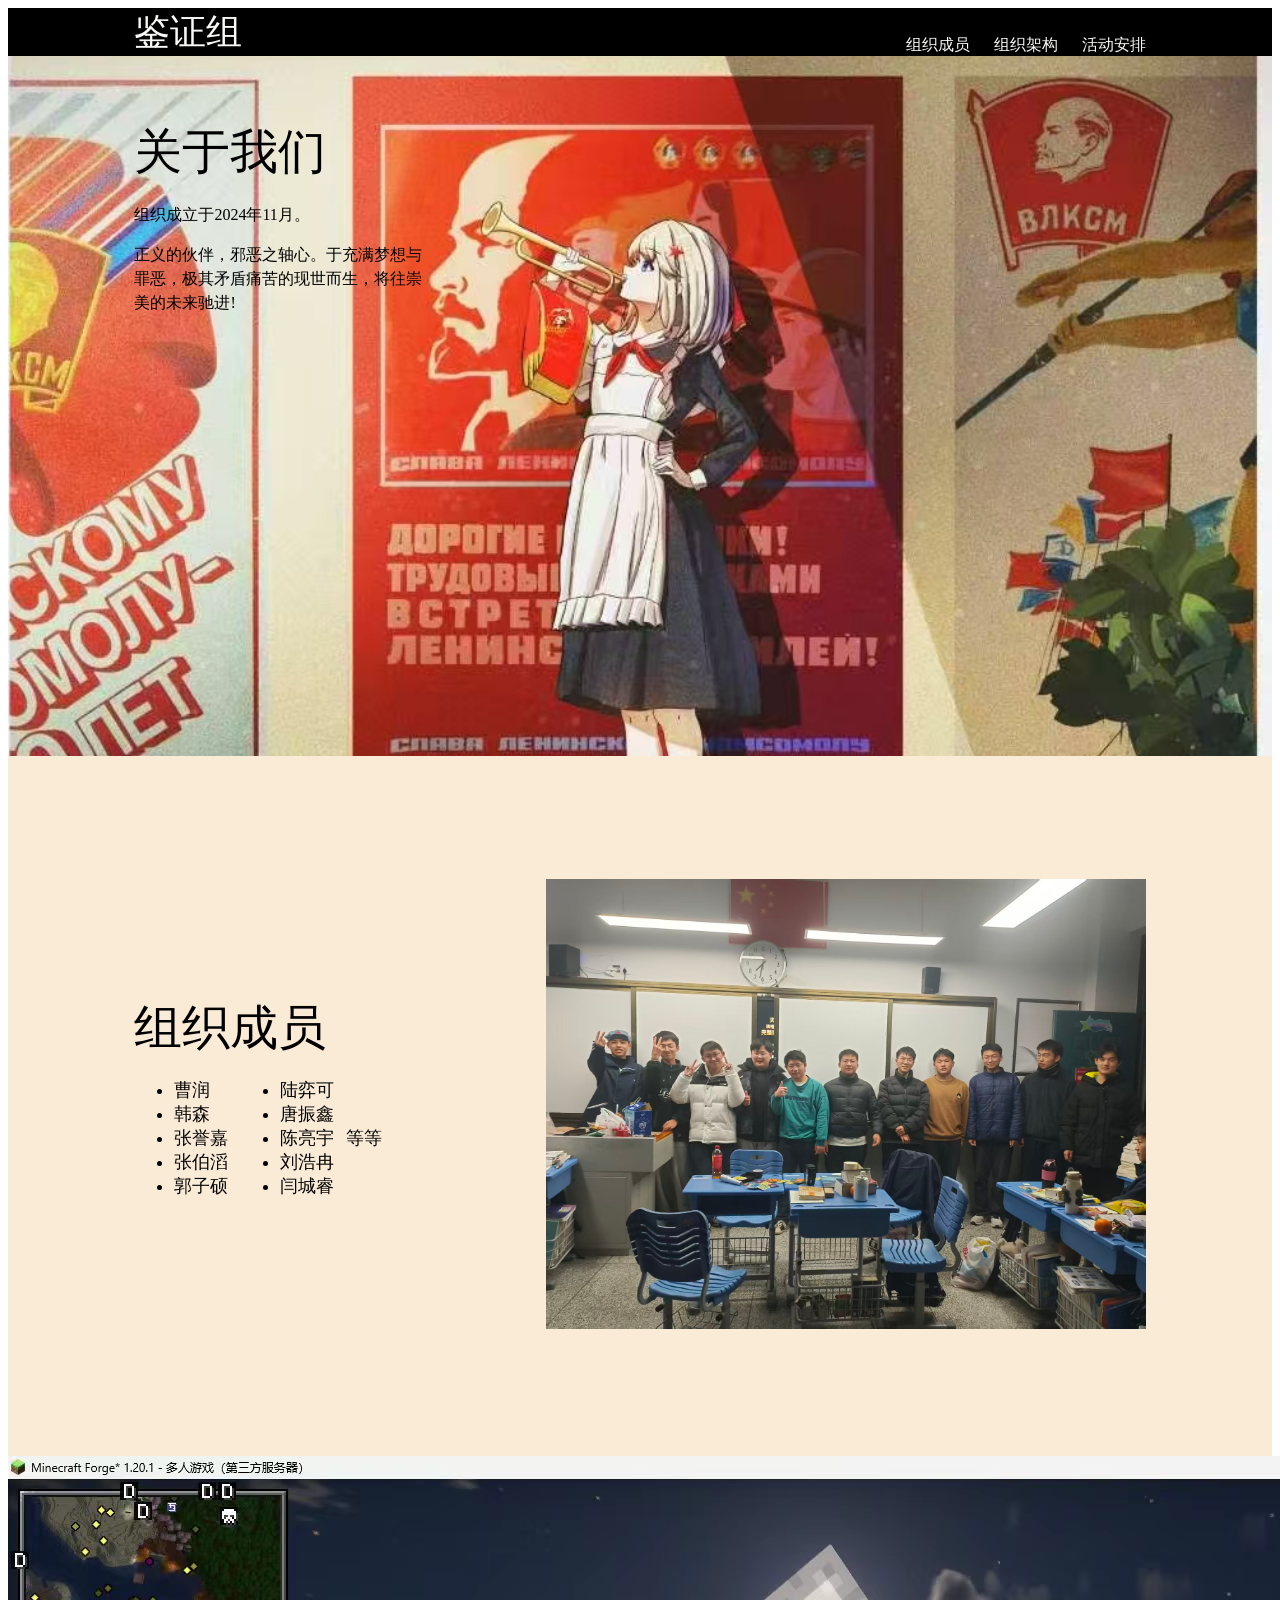
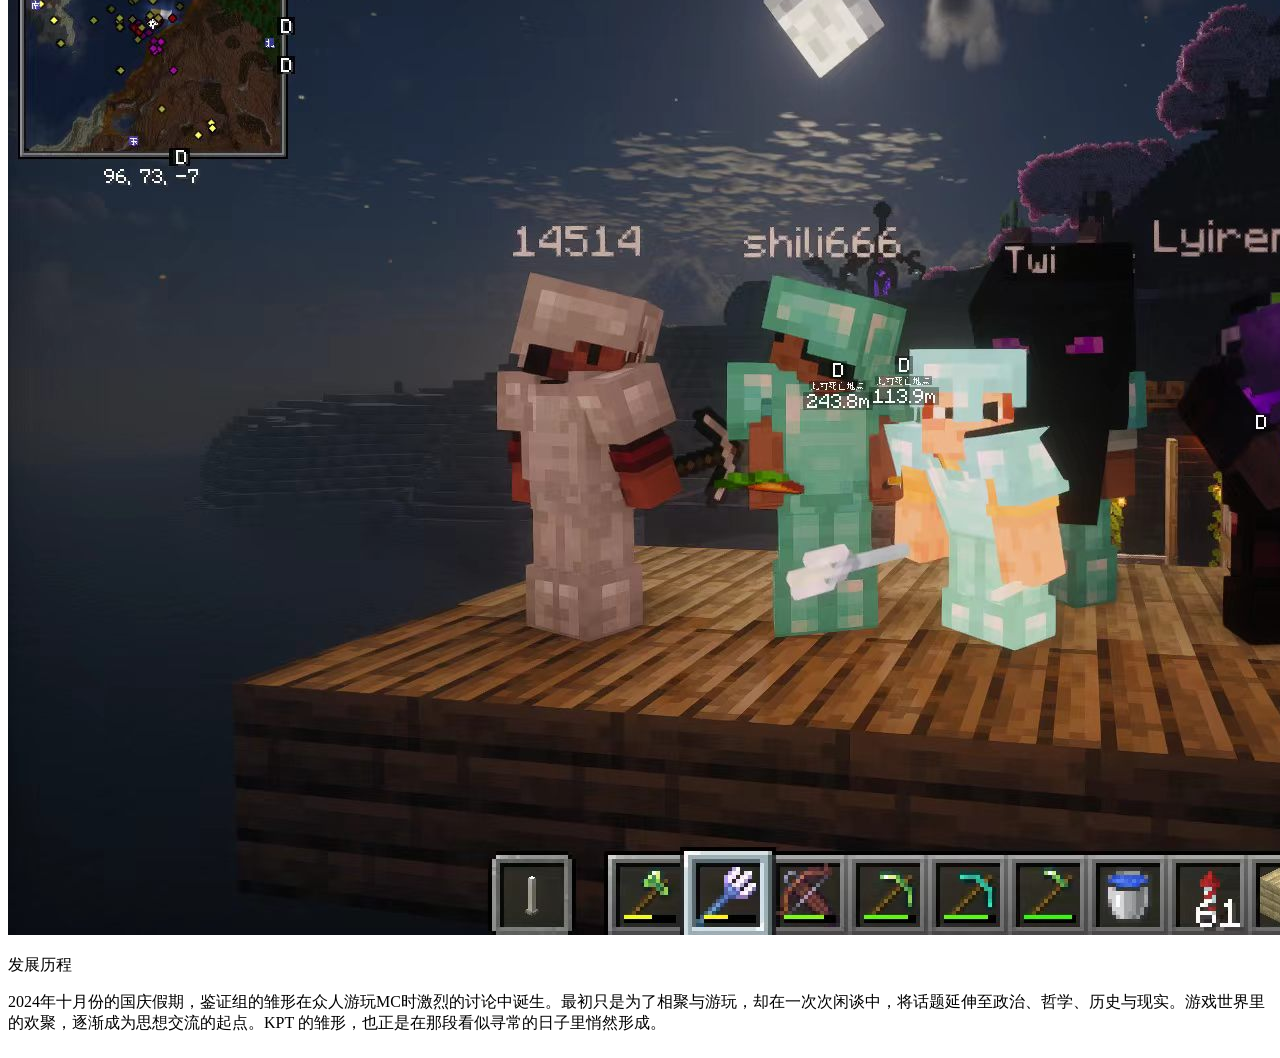
==== index.html @ d6d6b04a "完成了第三栏目（历史回顾）部分的html。" ====
<!DOCTYPE html>
<html lang="en">
<head>
    <meta charset="UTF-8">
    <meta name="viewport" content="width=device-width, initial-scale=1.0">
    <title>鉴证组</title>
    <link rel="stylesheet" href="styles.css">
</head>
<body>
    <div class="header">

        <div class="logo">鉴证组</div>

        <div class="links">
            <a href="./chengyuan/chengyuan.html">组织成员</a>
            <a href="">组织架构</a>
            <a href="">活动安排</a>
        </div>

    </div>

    <div class="container-one">
        <div class="one-left">
            <p class="one-info">关于我们</p>
            <div class="one-intro">
                <p>组织成立于2024年11月。</p>
                <p>正义的伙伴，邪恶之轴心。于充满梦想与罪恶，极其矛盾痛苦的现世而生，将往崇美的未来驰进!</p>
            </div>
        </div>
    </div>

    <div class="container-two">
        <div class="two-left">
            <div class="two-header">组织成员</div>
            <div class="members">
                <div class="members-left">
                    <ul>
                        <li>曹润</li>
                        <li>韩森</li>
                        <li>张誉嘉</li>
                        <li>张伯滔</li>
                        <li>郭子硕</li>
                    </ul>
                </div>
                <div class="members-right">
                    <ul>
                        <li>陆弈可</li>
                        <li>唐振鑫</li>
                        <li>陈亮宇</li>
                        <li>刘浩冉</li>
                        <li>闫城睿</li>
                    </ul>
                </div>
                <div class="members-0">等等</div>
            </div>
        </div>
        <div class="two-right">
            <img src="./images/group-photo.jpg" alt="A Group Photo of the KPT">
        </div>
    </div>

    <div class="container-three">
        <div class="three-header">
            <img src="./images/history.jpg" alt="Members of KPT Play MC Together.">
        </div>

        <div class="three-intro">
            <p class="three-title">发展历程</p>
            <p class="three-info">2024年十月份的国庆假期，鉴证组的雏形在众人游玩MC时激烈的讨论中诞生。最初只是为了相聚与游玩，却在一次次闲谈中，将话题延伸至政治、哲学、历史与现实。游戏世界里的欢聚，逐渐成为思想交流的起点。KPT 的雏形，也正是在那段看似寻常的日子里悄然形成。</p>
        </div>
    </div>
</body>
</html>
---- styles.css ----
body {
    font-family: Cambria, Cochin, Georgia, Times, 'Times New Roman', serif;
    display: flex;
    flex-direction: column;
}

.header {
    display: flex;
    padding: 0 10%;
    justify-content: space-between;
    align-items: center;
    height: 48px;
    background-color: black;
    color: azure;
}

.logo {
    font-size: 36px;
    color: #F9FAF8;
}

.links {
    display: flex;
    gap: 24px;
    justify-content: space-between;
    align-self: flex-end;
}

.links a {
    text-decoration: none;
    color: #F9FAF8;
}

.container-one {
    display: flex;
    padding: 20px 10%;
    justify-content: space-between;
    background: url(./images/home-page.jpg);
    background-position: center;
    background-size: cover;
    background-repeat: no-repeat;
    background-attachment: fixed;
    min-height: 700px;
    box-sizing: border-box;
}

.one-left {
    display: flex;
    flex-direction: column;
    flex: 1;
    color: black;
    padding-top: 50px;
}

.one-info {
    font-size: 48px;
    margin: 0;
    line-height: 1.1;
}

.one-intro {
    line-height: 1.5;
    font-size: 16px;
    font-weight: 100;
    margin: 8px 0 24px 0;
    max-width: 300px;
}

.container-two {
    display: flex;
    padding: 20px 10%;
    justify-content: space-between;
    background-color: antiquewhite;
    min-height: 700px;
    box-sizing: border-box;
    align-items: center;
}

.members {
    display: flex;
    justify-content: space-between;
    align-items: center;
    gap: 12px;
    font-size: 18px;
}

.two-header {
    font-size: 48px;
}

.two-right img {
    max-width: 600px;
}
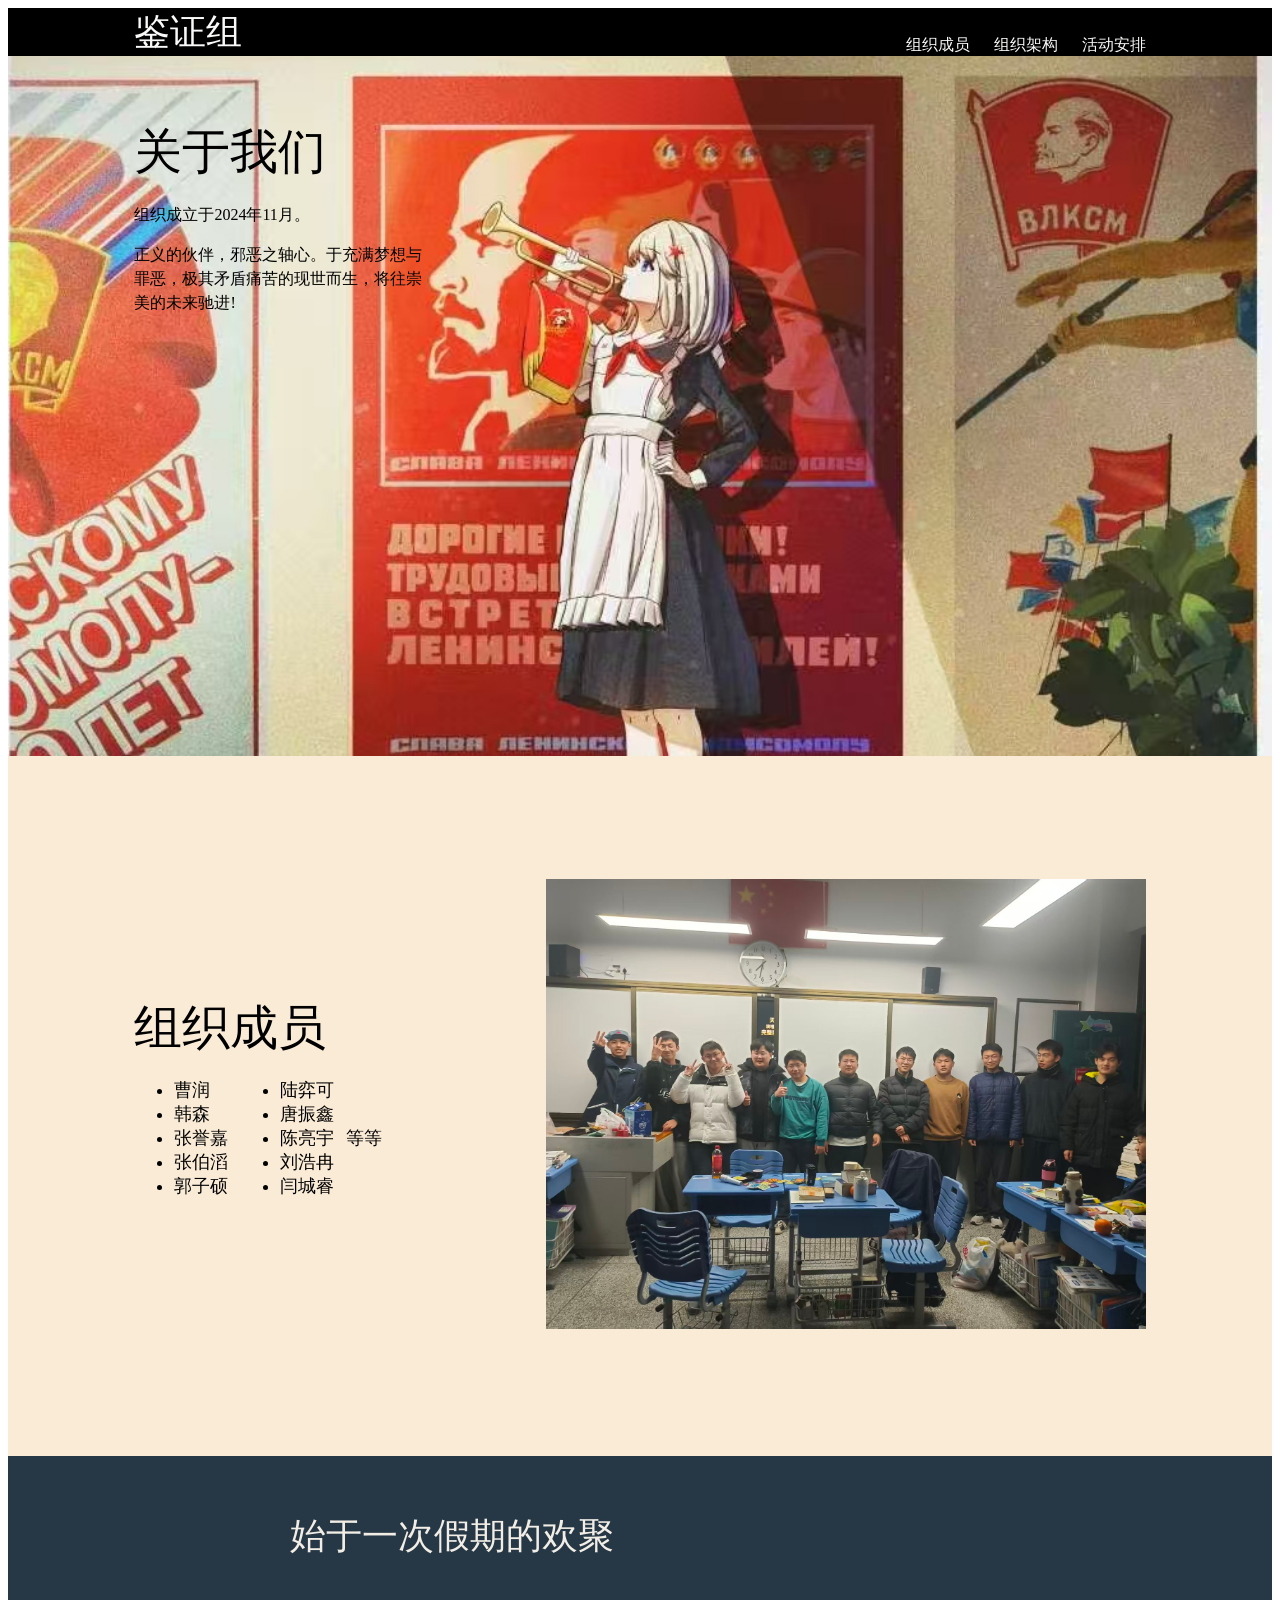
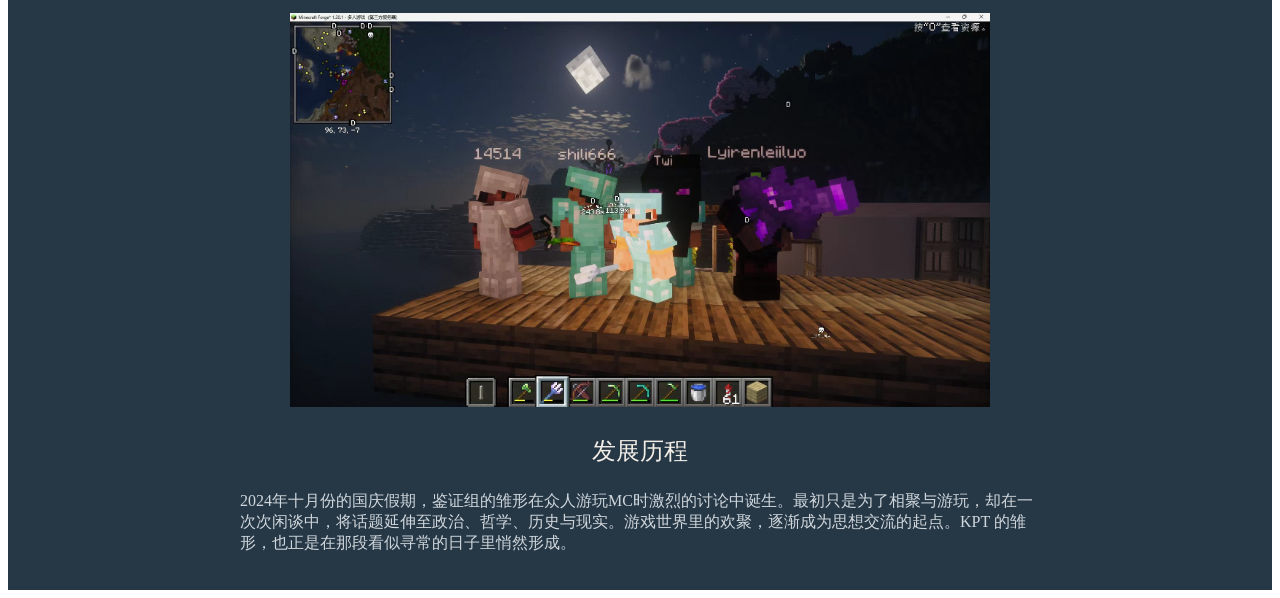
==== commit b53c383b: "完成了第三部分“历史回顾”。" ====
--- a/index.html
+++ b/index.html
@@ -61,11 +61,12 @@
 
     <div class="container-three">
         <div class="three-header">
+            <p class="three-title">始于一次假期的欢聚</p>
             <img src="./images/history.jpg" alt="Members of KPT Play MC Together.">
         </div>
 
         <div class="three-intro">
-            <p class="three-title">发展历程</p>
+            <p class="three-intro-title">发展历程</p>
             <p class="three-info">2024年十月份的国庆假期，鉴证组的雏形在众人游玩MC时激烈的讨论中诞生。最初只是为了相聚与游玩，却在一次次闲谈中，将话题延伸至政治、哲学、历史与现实。游戏世界里的欢聚，逐渐成为思想交流的起点。KPT 的雏形，也正是在那段看似寻常的日子里悄然形成。</p>
         </div>
     </div>
--- a/styles.css
+++ b/styles.css
@@ -90,4 +90,42 @@
 
 .two-right img {
     max-width: 600px;
+}
+
+.container-three {
+    display: flex;
+    flex-direction: column;
+    align-items: center;
+    padding: 20px 10%;
+    background-color: #263746;
+    min-height: 700px;
+    box-sizing: border-box;
+}
+
+.three-title {
+    color: #F2EEE6;
+    font-size: 36px;
+}
+
+.three-header img{
+    width: 700px;
+    margin-top: 16px;
+}
+
+.three-intro {
+    display: flex;
+    flex-direction: column;
+    align-items: center;
+}
+
+.three-intro-title {
+    color: #F2EEE6;
+    font-size: 24px;
+}
+
+.three-info {
+    color: #D0D7DC;
+    font-size: 16px;
+    max-width: 800px;
+    margin-top: 0;
 }
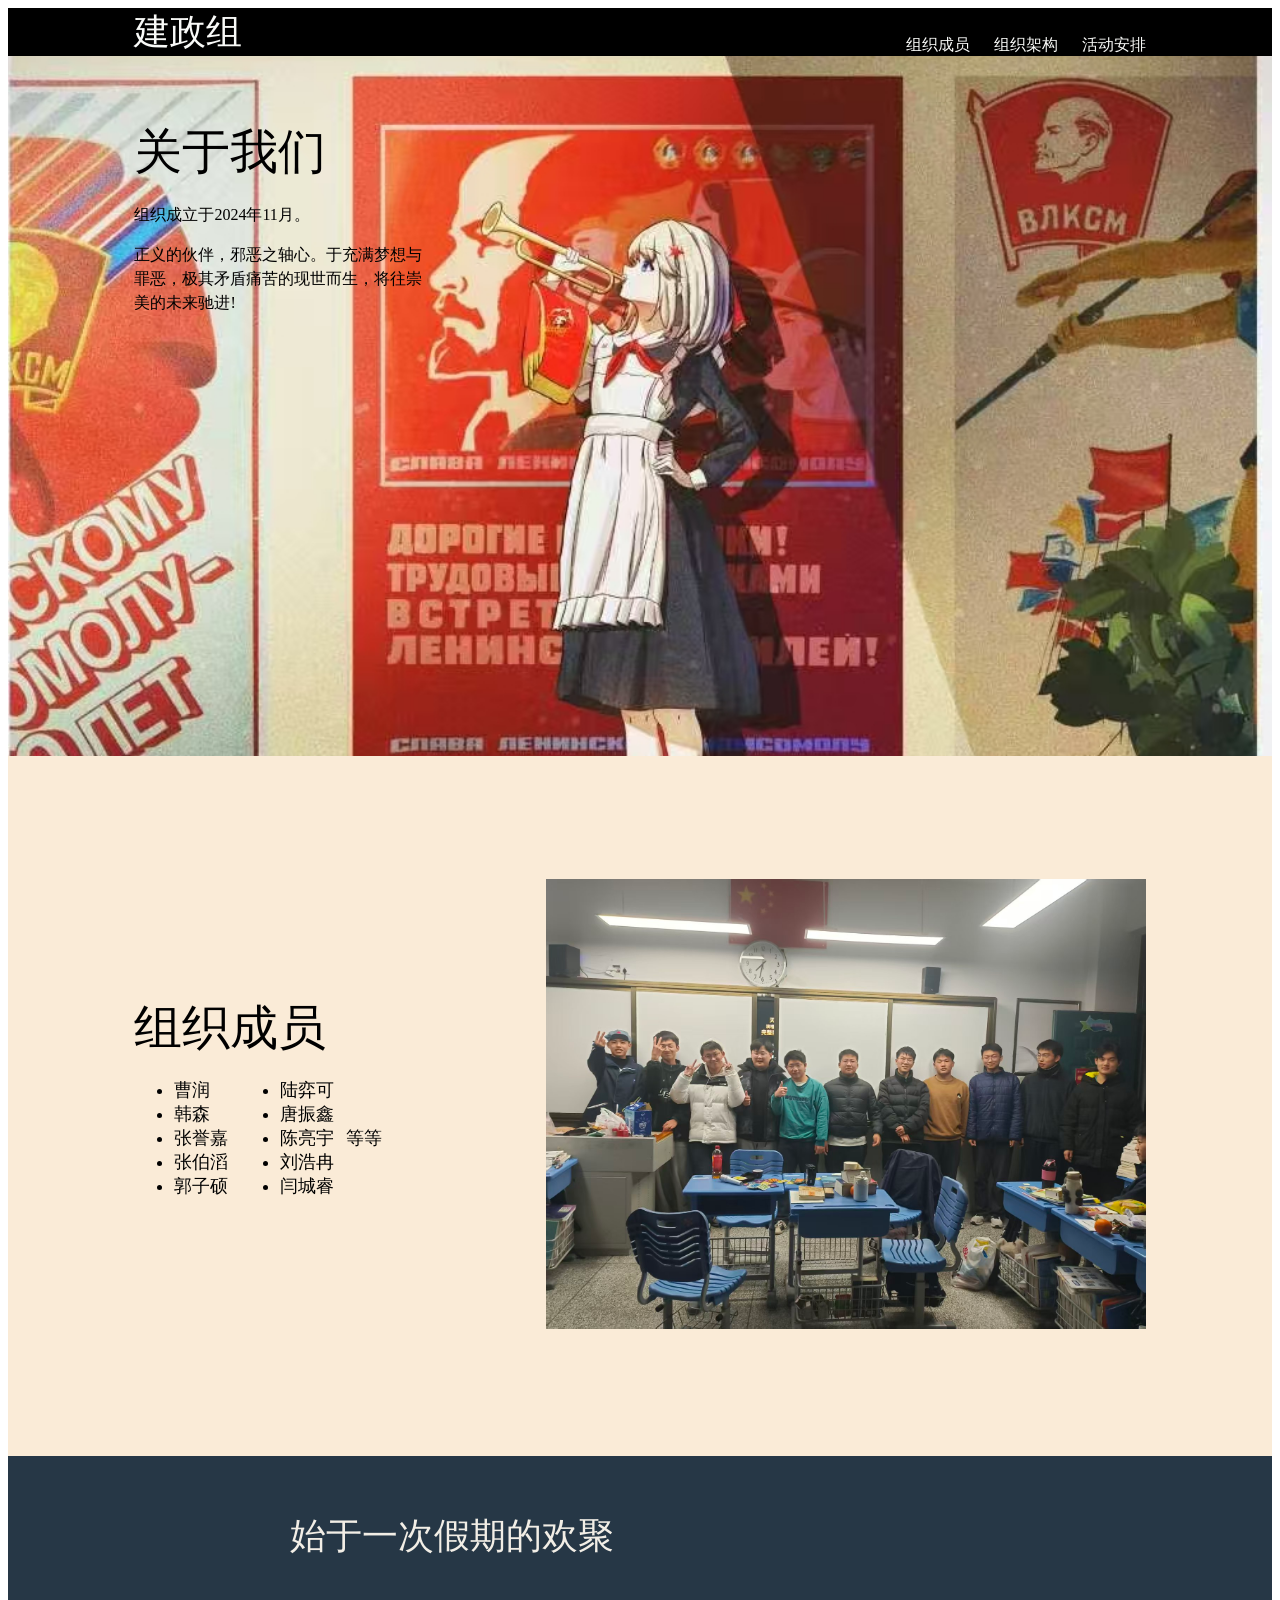
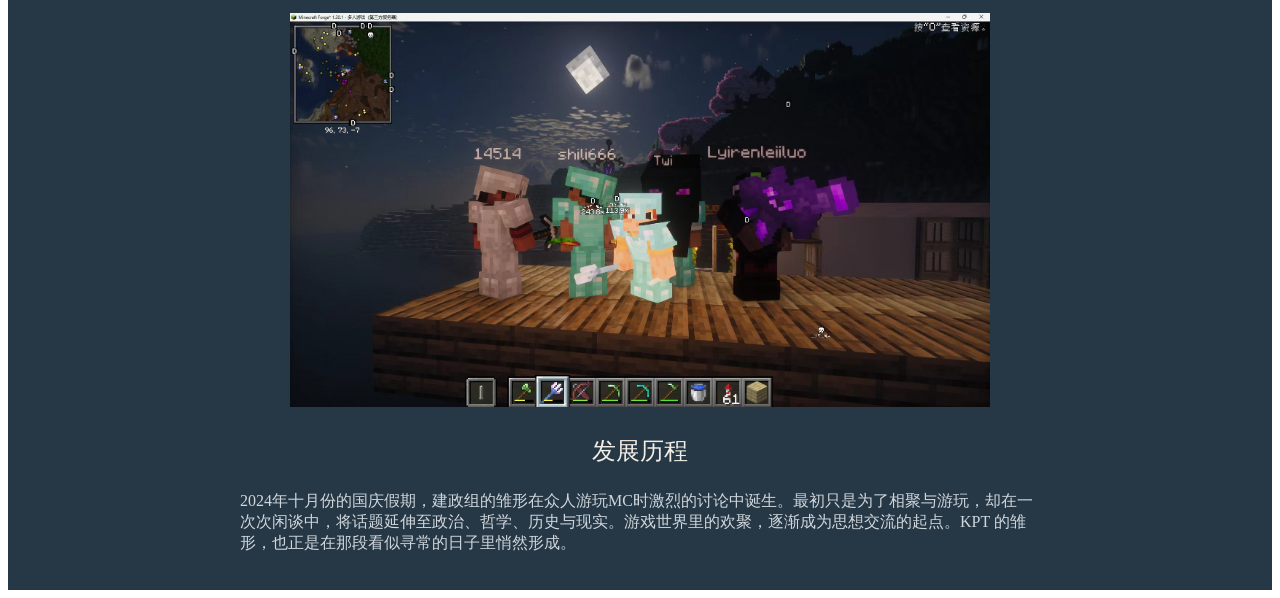
==== commit 8f144090: "组名更正。" ====
--- a/index.html
+++ b/index.html
@@ -9,7 +9,7 @@
 <body>
     <div class="header">
 
-        <div class="logo">鉴证组</div>
+        <div class="logo">建政组</div>
 
         <div class="links">
             <a href="./chengyuan/chengyuan.html">组织成员</a>
@@ -67,7 +67,19 @@
 
         <div class="three-intro">
             <p class="three-intro-title">发展历程</p>
-            <p class="three-info">2024年十月份的国庆假期，鉴证组的雏形在众人游玩MC时激烈的讨论中诞生。最初只是为了相聚与游玩，却在一次次闲谈中，将话题延伸至政治、哲学、历史与现实。游戏世界里的欢聚，逐渐成为思想交流的起点。KPT 的雏形，也正是在那段看似寻常的日子里悄然形成。</p>
+            <p class="three-info">2024年十月份的国庆假期，建政组的雏形在众人游玩MC时激烈的讨论中诞生。最初只是为了相聚与游玩，却在一次次闲谈中，将话题延伸至政治、哲学、历史与现实。游戏世界里的欢聚，逐渐成为思想交流的起点。KPT 的雏形，也正是在那段看似寻常的日子里悄然形成。</p>
+        </div>
+    </div>
+
+    <div class="container-four">
+        <div class="first-logo">
+
+        </div>
+        <div class="second-logo">
+
+        </div>
+        <div class="third-logo">
+
         </div>
     </div>
 </body>
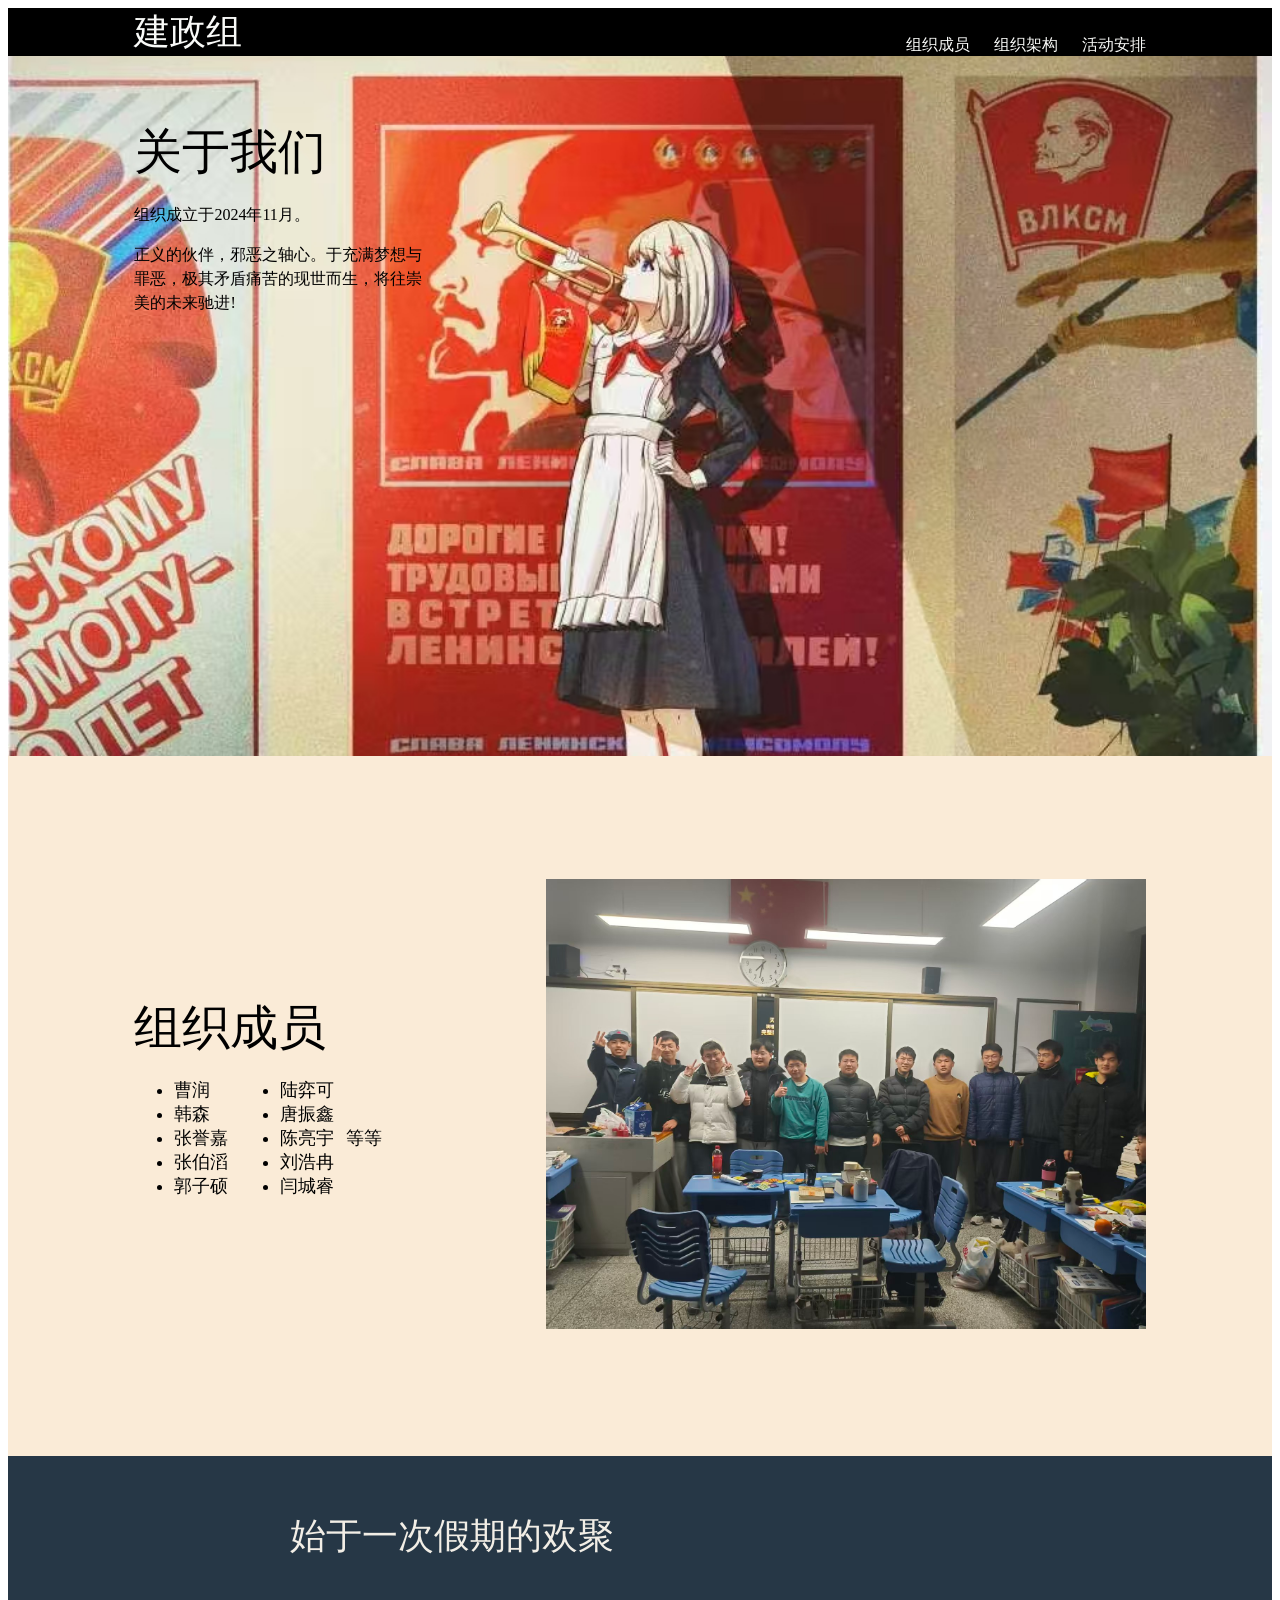
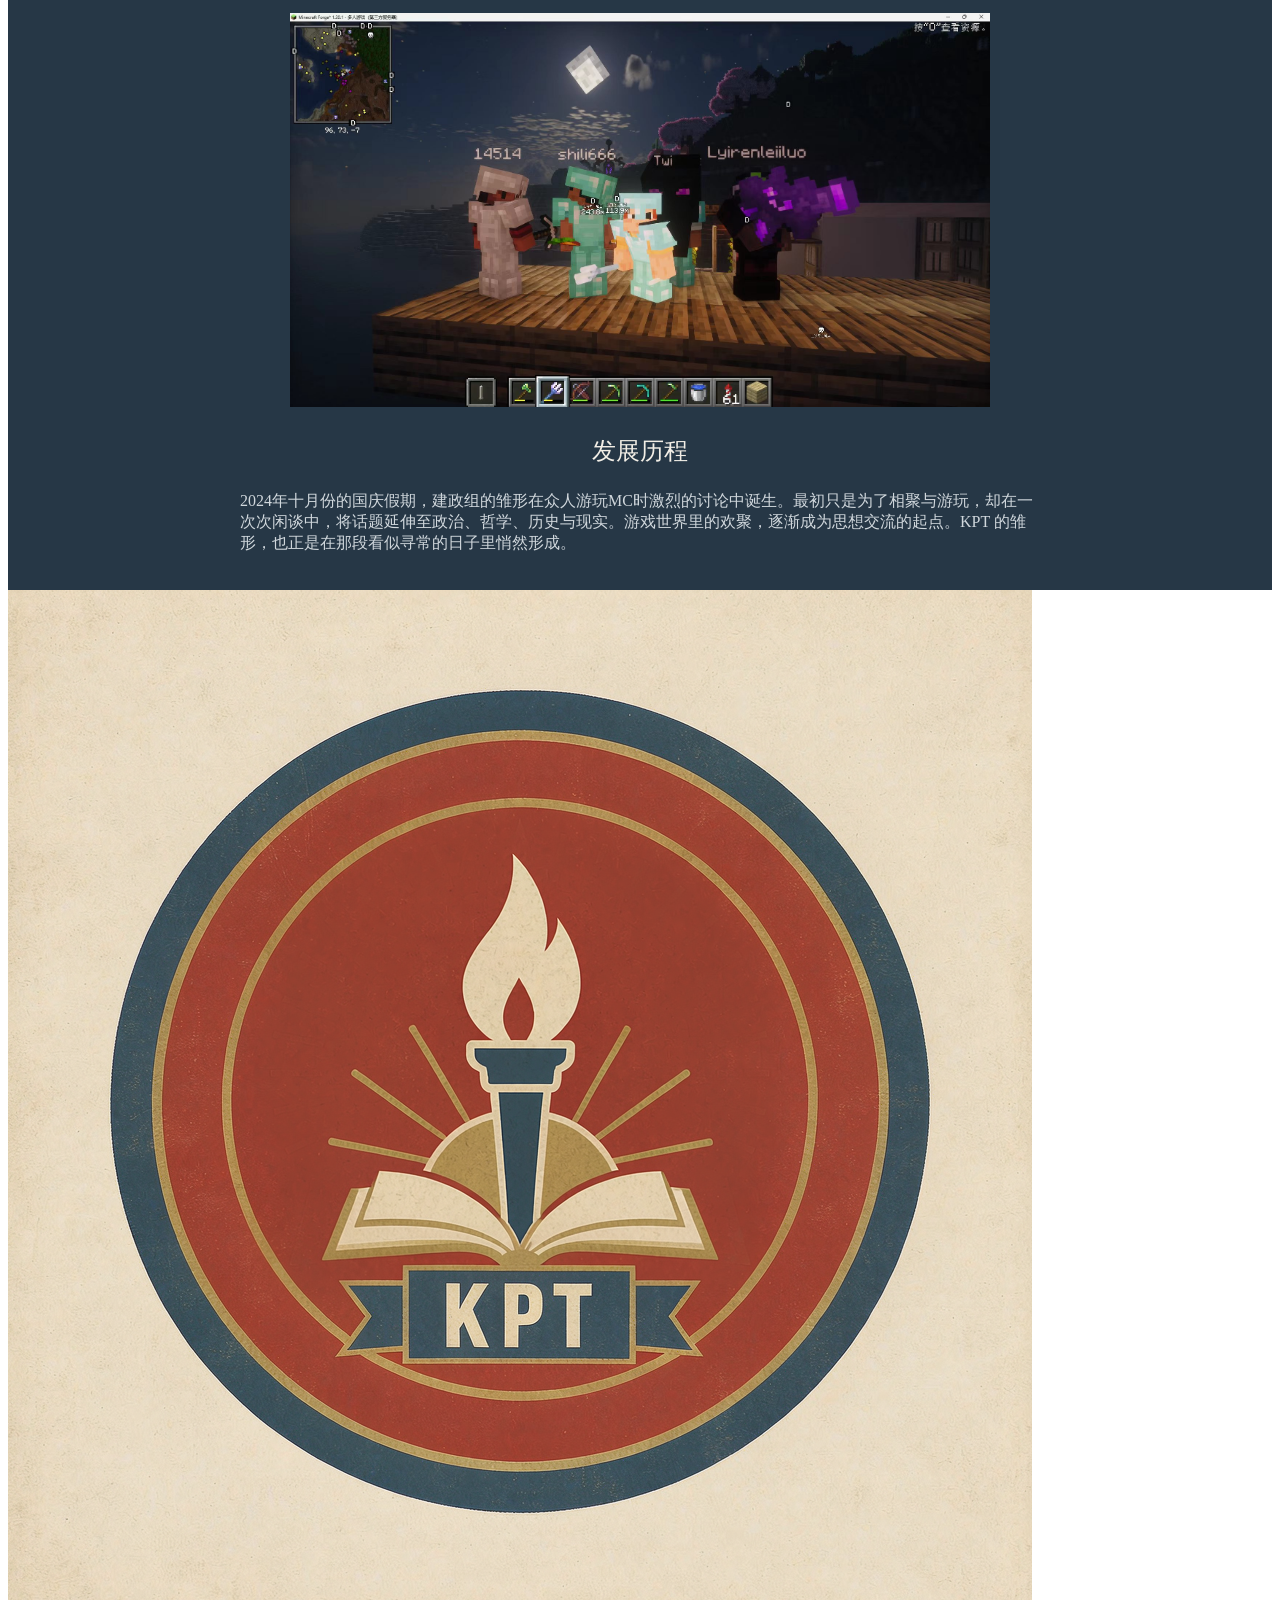
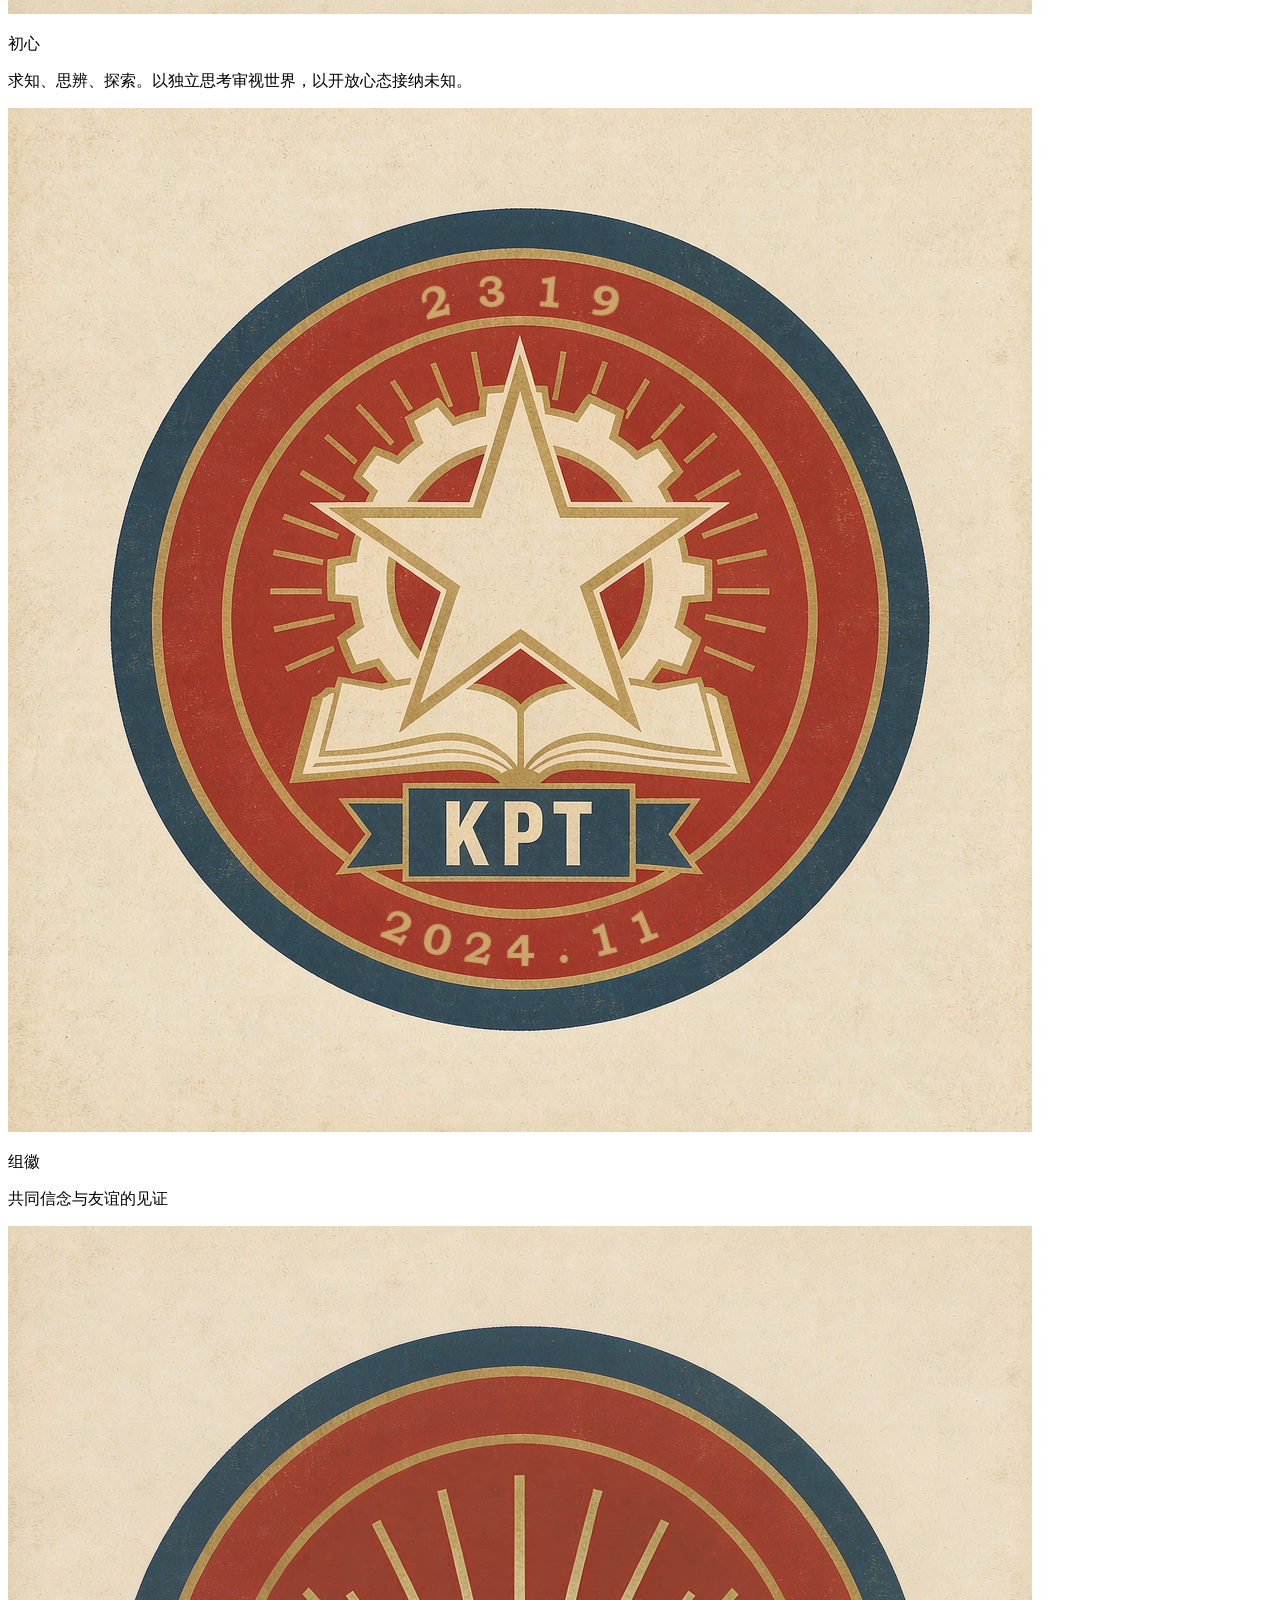
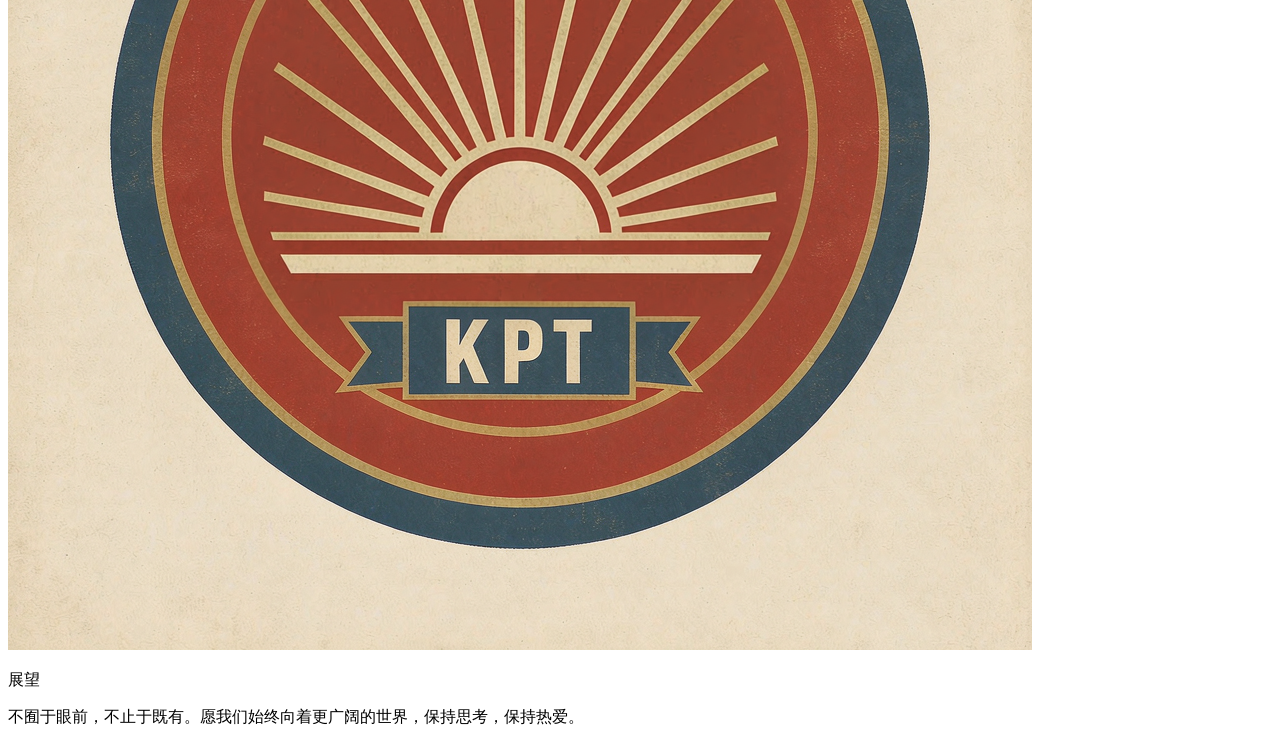
==== commit 5399ff4d: "完成了主页第四栏的html。" ====
--- a/index.html
+++ b/index.html
@@ -3,7 +3,7 @@
 <head>
     <meta charset="UTF-8">
     <meta name="viewport" content="width=device-width, initial-scale=1.0">
-    <title>鉴证组</title>
+    <title>建政组</title>
     <link rel="stylesheet" href="styles.css">
 </head>
 <body>
@@ -73,13 +73,19 @@
 
     <div class="container-four">
         <div class="first-logo">
-
+            <img src="./images/kpt-badge-origin.png" alt="KPT's Origin.">
+            <p class="four-header">初心</p>
+            <p class="four-info">求知、思辨、探索。以独立思考审视世界，以开放心态接纳未知。</p>
         </div>
         <div class="second-logo">
-
+            <img src="./images/kpt-badge-emblem.png" alt="KPT's Logo">
+            <p class="four-header">组徽</p>
+            <p class="four-info">共同信念与友谊的见证</p>
         </div>
         <div class="third-logo">
-
+            <img src="./images/kpt-badge-vision.png" alt="KPT's Vision.">
+            <p class="four-header">展望</p>
+            <p class="four-info">不囿于眼前，不止于既有。愿我们始终向着更广阔的世界，保持思考，保持热爱。</p>
         </div>
     </div>
 </body>
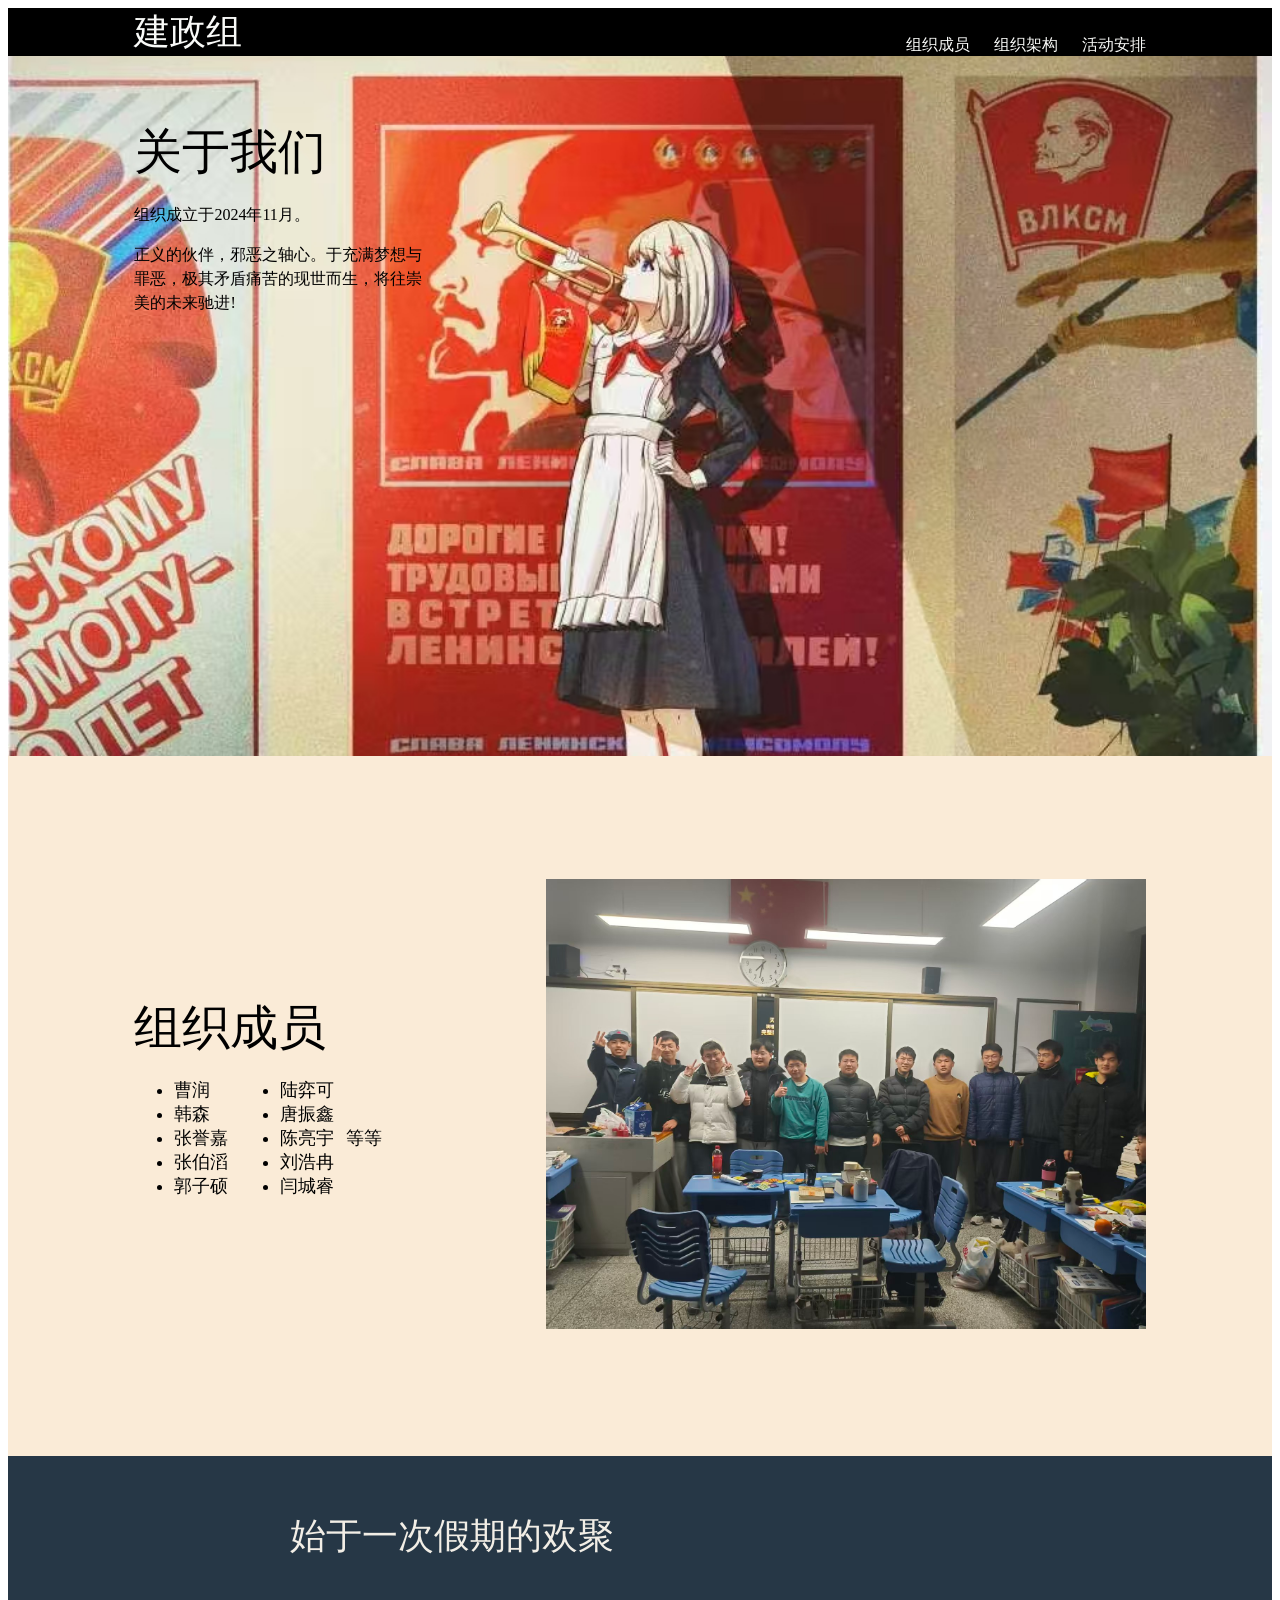
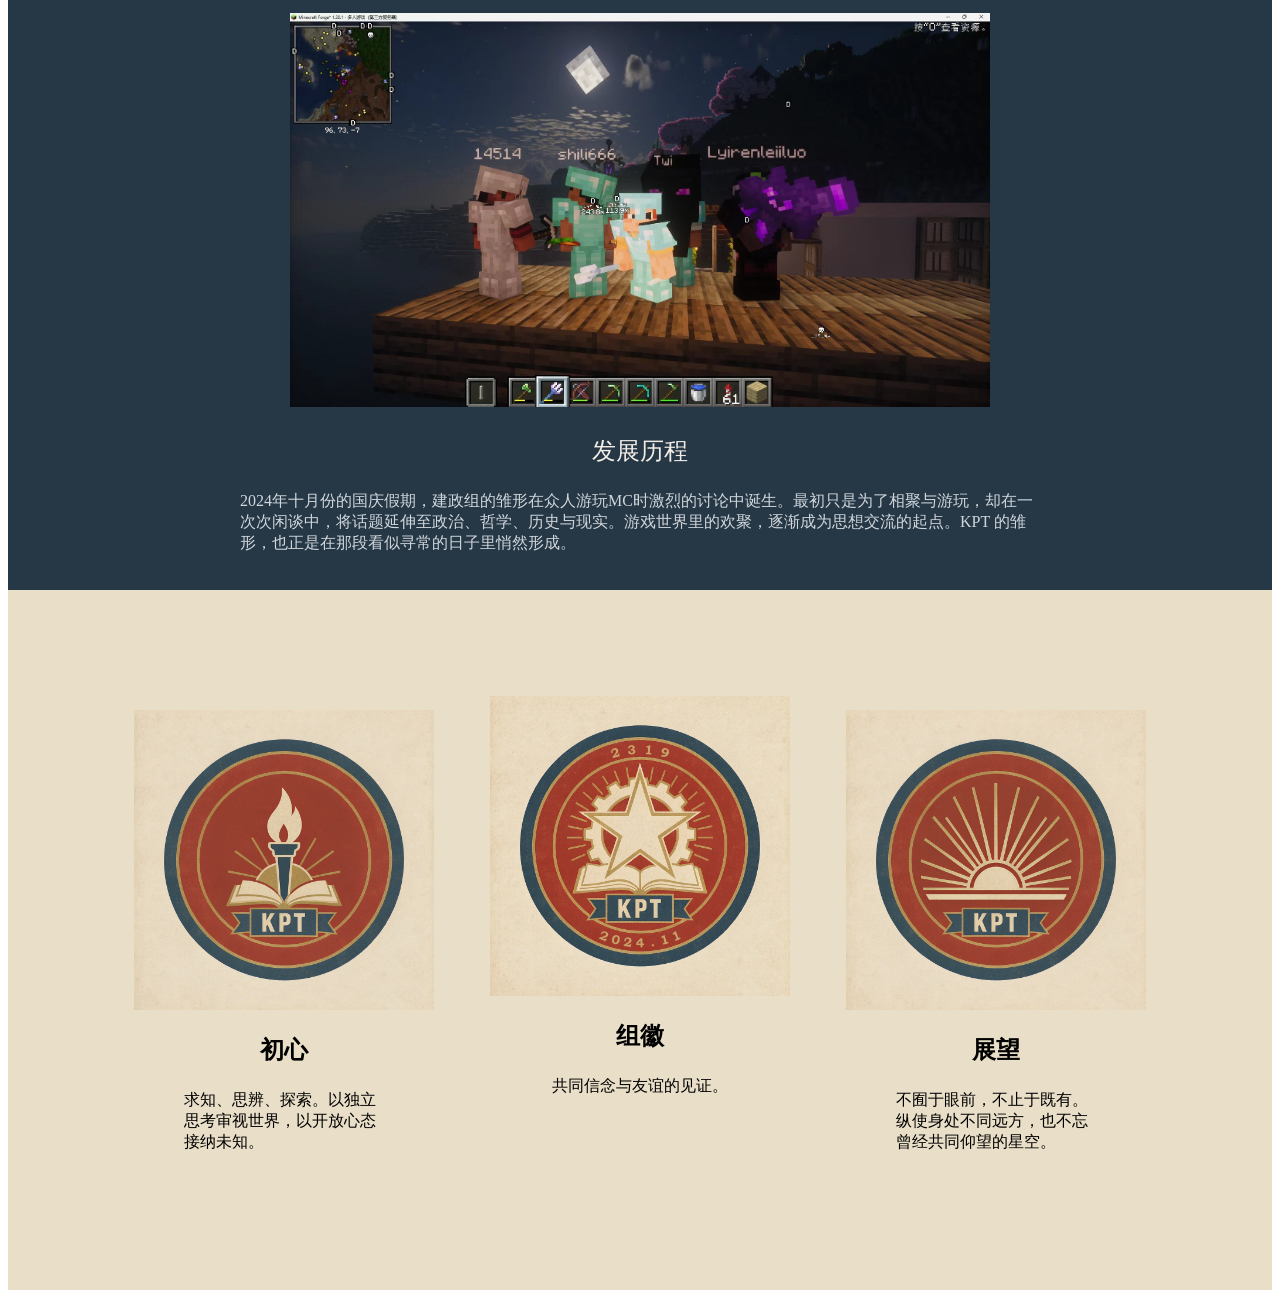
==== commit 1a3d15ee: "完成了第四栏目。" ====
--- a/index.html
+++ b/index.html
@@ -80,12 +80,12 @@
         <div class="second-logo">
             <img src="./images/kpt-badge-emblem.png" alt="KPT's Logo">
             <p class="four-header">组徽</p>
-            <p class="four-info">共同信念与友谊的见证</p>
+            <p class="four-info">共同信念与友谊的见证。</p>
         </div>
         <div class="third-logo">
             <img src="./images/kpt-badge-vision.png" alt="KPT's Vision.">
             <p class="four-header">展望</p>
-            <p class="four-info">不囿于眼前，不止于既有。愿我们始终向着更广阔的世界，保持思考，保持热爱。</p>
+            <p class="four-info">不囿于眼前，不止于既有。纵使身处不同远方，也不忘曾经共同仰望的星空。</p>
         </div>
     </div>
 </body>
--- a/styles.css
+++ b/styles.css
@@ -128,4 +128,43 @@
     font-size: 16px;
     max-width: 800px;
     margin-top: 0;
+}
+
+.container-four {
+    display: flex;
+    justify-content: space-between;
+    padding: 20px 10%;
+    background-color: #E9DFC8;
+    align-items: center;
+    min-height: 700px;
+    box-sizing: border-box;
+}
+
+.container-four img {
+    max-width: 300px;
+}
+
+.second-logo {
+    margin-bottom: 70px;
+}
+
+.four-header {
+    font-size: 24px;
+    text-align: center;
+    font-weight: bold;
+}
+
+.first-logo,
+.second-logo,
+.third-logo {
+    display: flex;
+    flex-direction: column;
+    align-items: center;
+}
+
+.four-info {
+    max-width: 200px;
+    font-size: 16px;
+    margin-top: 0;
+    padding-top: 0;
 }
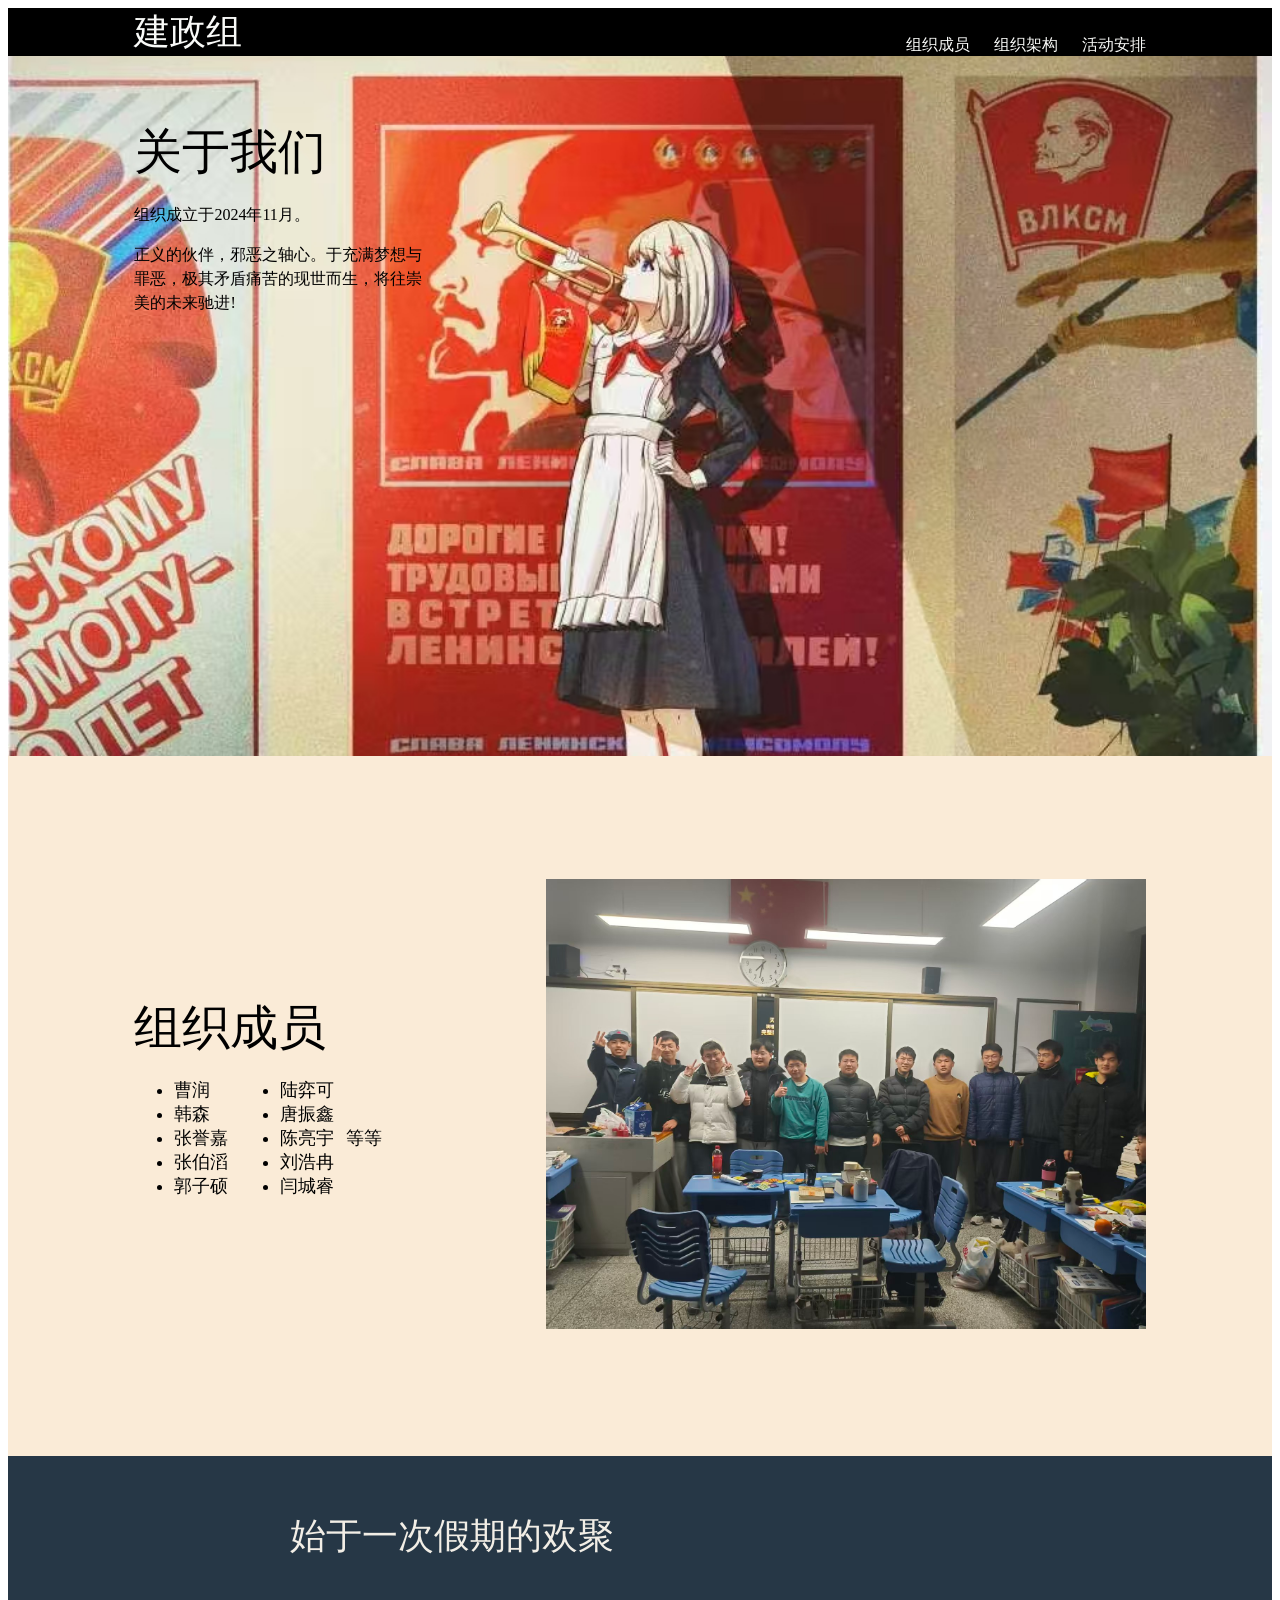
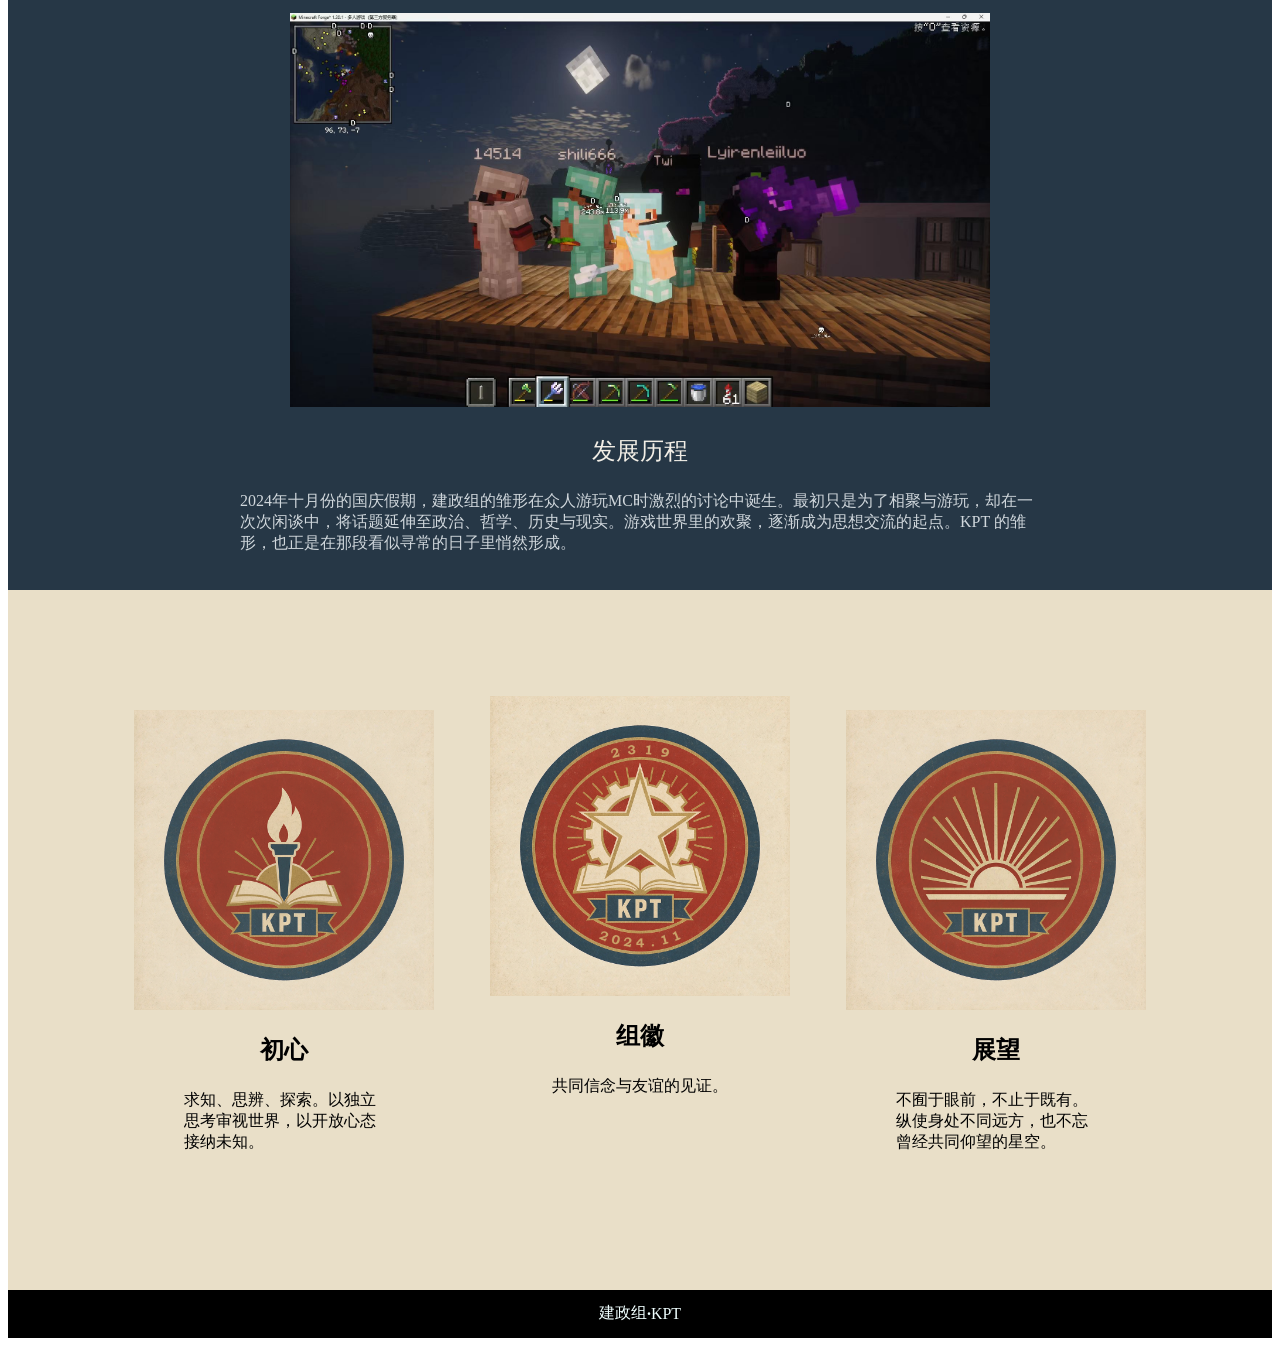
==== commit d7515eb5: "完成了主页的footer。" ====
--- a/index.html
+++ b/index.html
@@ -88,5 +88,7 @@
             <p class="four-info">不囿于眼前，不止于既有。纵使身处不同远方，也不忘曾经共同仰望的星空。</p>
         </div>
     </div>
+
+    <div class="footer">建政组<strong>·</strong>KPT</div>
 </body>
 </html>
--- a/styles.css
+++ b/styles.css
@@ -167,4 +167,14 @@
     font-size: 16px;
     margin-top: 0;
     padding-top: 0;
+}
+
+.footer {
+    display: flex;
+    padding: 0 10%;
+    justify-content: center;
+    align-items: center;
+    height: 48px;
+    background-color: black;
+    color: azure;
 }
